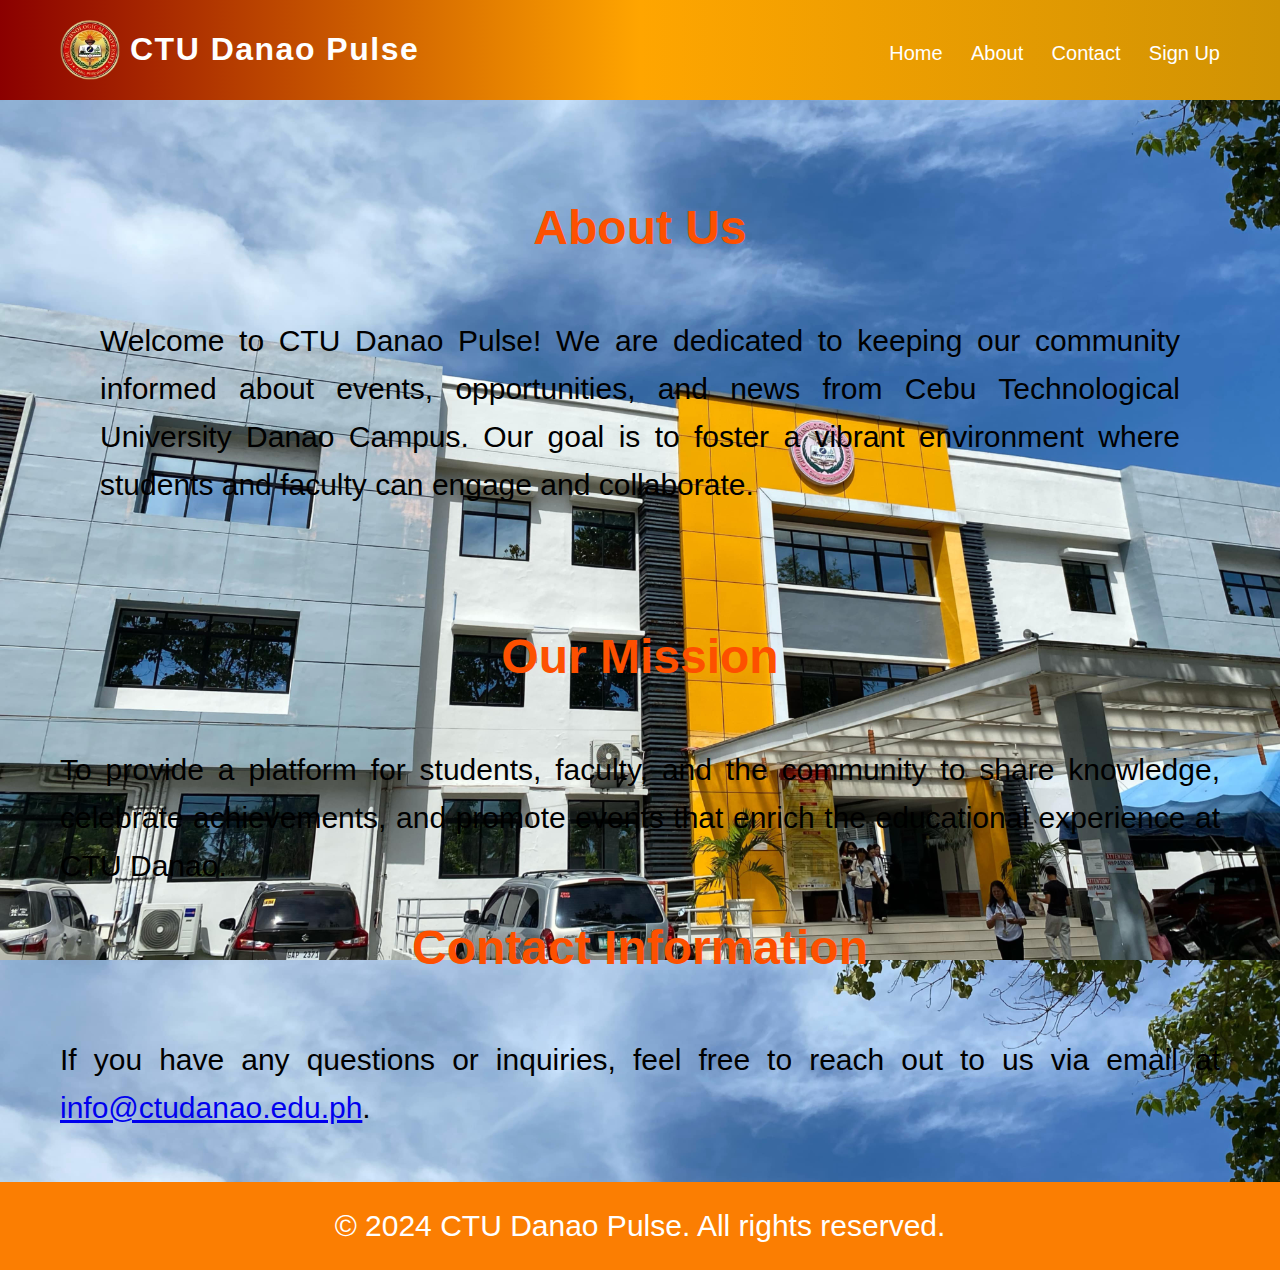
==== Article Webpage/about.html @ dff53dbb "Add files via upload" ====
<!DOCTYPE html>
<html lang="en">
<head>
    <meta charset="UTF-8">
    <meta name="viewport" content="width=device-width, initial-scale=1.0">
    <meta http-equiv="X-UA-Compatible" content="IE=edge">
    <title>About Us</title>
    <link rel="stylesheet" href="styles.css">
    <style>
    body {
            font-family: 'Poppins', sans-serif;
            color: #000000;
            line-height: 1.6;
            font-size: 30px;
            height: 100vh; 
            background-image: url(images/Bg.jfif);
            background-size: cover; 
            background-position: 
        }
 

         .about-section {
           
            padding: 40px;
            
            margin-bottom: 50px;
        }

        .about-content {
            margin: 20px 0;
        }

        .mission-section {
            margin: 20px 0;
            text-align: center;
        }


    </style>

</head>
<body>
    <!-- Header section -->
    <header>
        <nav>
            <div class="logo-container">
                <img src="images/danao logo.png" alt="CTU Logo" class="ctu-logo"> 
                <h1 class="logo-text">CTU Danao Pulse</h1>
            </div>
            <ul class="nav-links">
                <li><a href="index.html#home">Home</a></li>
                <li><a href="#about">About</a></li>
                <li><a href="index.html#contact">Contact</a></li>
                <li><a href="signup.html"><i class="fas fa-user-plus"></i> Sign Up</a></li>
            </ul>
        </nav>
    </header>

    <!-- Main Content Section -->
    <main>
        <section class="about-section">
            <h2 class="section-title">About Us</h2>
            <div class="about-content">
                <p>Welcome to CTU Danao Pulse! We are dedicated to keeping our community informed about events, opportunities, and news from Cebu Technological University Danao Campus. Our goal is to foster a vibrant environment where students and faculty can engage and collaborate.</p>
            </div>
        </section>

        <section class="mission-section">
            <h2 class="section-title">Our Mission</h2>
            <p>To provide a platform for students, faculty, and the community to share knowledge, celebrate achievements, and promote events that enrich the educational experience at CTU Danao.</p>
        </section>

        
        <section class="contact-section">
            <h2 class="section-title">Contact Information</h2>
            <p>If you have any questions or inquiries, feel free to reach out to us via email at <a href="mailto:info@ctudanao.edu.ph">info@ctudanao.edu.ph</a>.</p>
        </section>
    </main>

    <!-- Footer -->
    <footer class="footer">
        &copy; 2024 CTU Danao Pulse. All rights reserved.
    </footer>
</body>
</html>
---- Article Webpage/styles.css ----
* {
    margin: 0;
    padding: 0;
    box-sizing: border-box;
}

body {
    font-family: 'Poppins', sans-serif;
    background-color: #f0f0f0;
    color: #444;
    line-height: 1.6;
}

/* Header */
header {
    background: linear-gradient(to right, darkred, orange, rgb(208, 147, 3));

    color: white;
    padding: 20px 0;
}

nav {
    display: flex;
    justify-content: space-between;
    align-items: center;
    max-width: 1200px;
    margin: 0 auto;
    padding: 0 20px;
}

.logo-container {
    display: flex;
    align-items: center;
}

.ctu-logo {
    width: 60px; 
    height: auto;
    margin-right: 10px; 
}

.logo-text {
    font-size: 2rem;
    font-weight: bold;
    letter-spacing: 1.5px;
}

.nav-links {
    list-style: none;
}

.nav-links li {
    display: inline-block;
    margin-left: 20px;
}

.nav-links a {
    color: white;
    text-decoration: none;
    font-weight: 800s;
    font-size: 20px;
    transition: color 0.3s ease;
}

.nav-links a:hover {
    color: #cd4400;
}
/* Sign Up section styles */
.signup-section {
    display: flex;
    justify-content: center;
    align-items: center;
    min-height: 100vh; /* Ensures section takes full height of viewport */
}

.signup-container {
    background-color: rgba(255, 255, 255, 0.9); /* Slightly transparent white */
    padding: 40px;
    border-radius: 12px;
    box-shadow: 0 10px 30px rgba(0, 0, 0, 0.1);
    width: 400px;
    max-width: 100%;
    text-align: center;
}

.signup-title {
    font-size: 2rem;
    color: #333;
    margin-bottom: 20px;
    font-family: 'Poppins', sans-serif;
}

.signup-form .input-group {
    position: relative;
    margin-bottom: 20px;
}

.signup-form .input-group .icon {
    position: absolute;
    left: 10px;
    top: 50%;
    transform: translateY(-50%);
    color: #ff5500;
}

.signup-form input {
    width: 100%;
    padding: 12px 40px;
    margin: 10px 0;
    border: 1px solid #ccc;
    border-radius: 30px;
    font-size: 1rem;
    background-color: #f9f9f9;
    transition: border 0.3s ease;
}

.signup-form input:focus {
    border-color: #ff5500;
    outline: none;
}

.signup-btn {
    width: 100%;
    padding: 12px;
    background-color: #ff5500;
    color: white;
    border: none;
    border-radius: 30px;
    cursor: pointer;
    font-size: 1.2rem;
    font-family: 'Poppins', sans-serif;
    transition: background-color 0.3s ease;
}

.signup-btn:hover {
    background-color: #d0451b;
}

/* Responsive input field adjustments */
@media (max-width: 600px) {
    .signup-container {
        padding: 30px;
        width: 90%;
    }
    
    .signup-title {
        font-size: 1.5rem;
    }

    .signup-form input {
        padding: 12px 30px;
    }
}


/* Main section */
main {
    max-width: 1200px;
    margin: 50px auto;
    padding: 0 20px;
}

.section-title {
    text-align: center;
    font-size: 3rem;
    margin-bottom: 50px;
    color: #fd5000;
}

/* Article Grid */
.article-grid {
    display: grid;
    grid-template-columns: repeat(auto-fit, minmax(280px, 1fr));
    gap: 30px;
}

.article-item {
    height:auto;
    background-color: white;
    border-radius: 10px;
    overflow: hidden;
    box-shadow: 0 8px 20px rgba(0, 0, 0, 0.1);
    transition: transform 0.3s ease, box-shadow 0.3s ease;
}

.article-item:hover {
    transform: translateY(-10px);
    box-shadow: 0 12px 24px rgba(0, 0, 0, 0.2);
}

/* article image */
.article-img {
    width: 100%;           
    height: 200px;          
    object-fit: cover;      
    border-radius: 8px 8px 0 0; 
}

/* Article Image */
.article-image {
    max-width: 800px;  
    width: 100%;           
    height: auto;        
    margin: 20px auto;     
    display: block; 
    object-fit: cover;        
    border-radius: 8px;    
}
/* article title */
.article-title {
    font-family: 'Poppins', sans-serif; 
    font-size: 2.5rem; 
    color: #f94807; 
    text-align: center; 
    font-weight: bold;
    letter-spacing: 2px; 
    margin-bottom: 20px;
    text-transform: uppercase; 
    
}

.article-title:hover {
    color: #ffbf00; 
   transition: all 0.3s ease-in-out; 
}

.article-topic {
    font-size: 1.5rem;
    padding: 20px;
    color: #000000;
    background-color: #ffd700;
    text-align: center;
}

.article-snippet {
    padding: 20px;
    text-align: justify;
    color: #000000;
}

.article-item:hover .article-topic {
    color: white;
    background-color: #ff5500;
}
.article-link {
    text-decoration: none;
}

p {
    text-align: justify;
}
/* Image Gallery */
.image-gallery {
    display: grid;
    grid-template-columns: repeat(auto-fit, minmax(200px, 1fr)); 
    gap: 20px;
    margin: 20px 0;
}

.image-gallery img {
    width: 100%;
    height: 250px;              
    object-fit: cover;       
    border-radius: 8px;
    box-shadow: 0 4px 15px rgba(0, 0, 0, 0.1);
    transition: transform 0.3s ease, box-shadow 0.3s ease;
}

.image-gallery img:hover {
    transform: scale(1.05);
    box-shadow: 0 8px 20px rgba(0, 0, 0, 0.2);
}

/* Footer */
footer {
    text-align: center;
    padding: 20px;
    background-color: #fb7e02;
    color: white;
    margin-top: 50px;
}
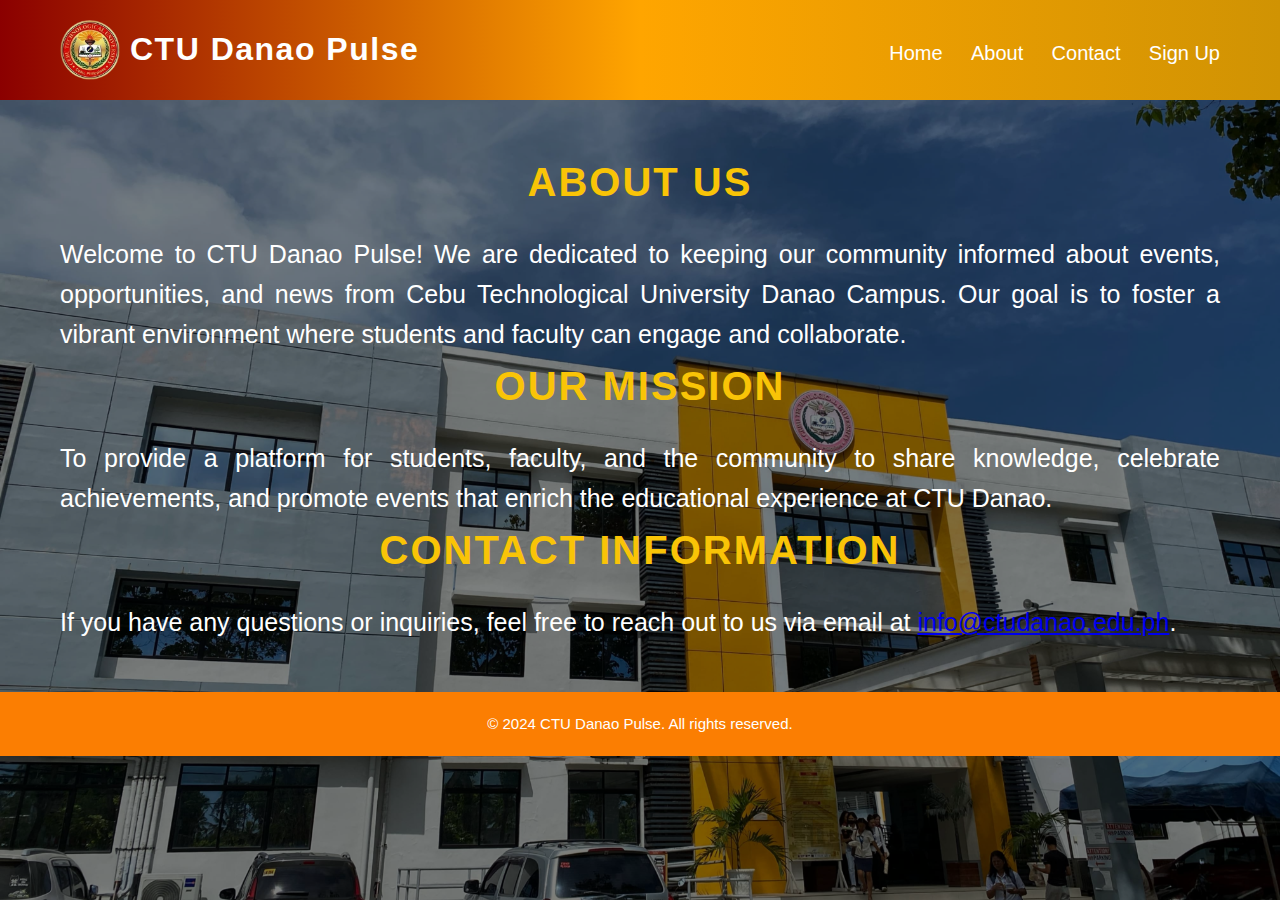
==== commit 7e1ae562: "about.html" ====
--- a/Article Webpage/about.html
+++ b/Article Webpage/about.html
@@ -5,38 +5,72 @@
     <meta name="viewport" content="width=device-width, initial-scale=1.0">
     <meta http-equiv="X-UA-Compatible" content="IE=edge">
     <title>About Us</title>
+    <link rel="icon" href="images/danao logo.png" type="image/png">
     <link rel="stylesheet" href="styles.css">
     <style>
     body {
-            font-family: 'Poppins', sans-serif;
-            color: #000000;
-            line-height: 1.6;
-            font-size: 30px;
-            height: 100vh; 
-            background-image: url(images/Bg.jfif);
-            background-size: cover; 
-            background-position: 
-        }
- 
+        font-family: 'Poppins', sans-serif;
+        color: #000000;
+        line-height: 1.6;
+        font-size: 30px;
+        height: 100vh; 
+        margin: 0;
+        position: relative;
+        background-image: url(images/Bg.jfif);
+        background-size: cover;
+        background-position: center;
+        background-repeat: no-repeat; 
+    }
 
-         .about-section {
-           
-            padding: 40px;
-            
-            margin-bottom: 50px;
-        }
+    /* Overlay */
+    body::before {
+        content: '';
+        position: absolute;
+        top: 0;
+        left: 0;
+        width: 100%;
+        height: 100%;
+        background-color: rgba(0, 0, 0, 0.5); 
+        z-index: 1;
+    }
 
-        .about-content {
-            margin: 20px 0;
-        }
+    
+    header, main,footer{
+        position: relative;
+        z-index: 2;
+    }
+ p {
+        color: #ffffff; 
+        font-size: 25px; 
+    }
+    .section-title {
+    font-family: 'Poppins', sans-serif; 
+    font-size: 2.5rem; 
+    color: #f9c407; 
+    text-align: center; 
+    font-weight: bold;
+    letter-spacing: 2px; 
+    margin-bottom: 20px;
+    text-transform: uppercase; 
+    
+}
 
-        .mission-section {
-            margin: 20px 0;
-            text-align: center;
-        }
+.section-title:hover {
+    color: #ff4400; 
+   transition: all 0.3s ease-in-out; 
+}
+/* Footer */
+footer {
+    text-align: center;
+    font-size: 15px;
+    padding: 20px;
+    background-color: #fb7e02;
+    color: white;
+    margin-top: 50px;
+}
 
+ </style>
 
-    </style>
 
 </head>
 <body>
@@ -59,21 +93,30 @@
     <!-- Main Content Section -->
     <main>
         <section class="about-section">
-            <h2 class="section-title">About Us</h2>
+            <div class="section-title-container">
+                <h2 class="section-title">About Us</h2>
+            </div>
             <div class="about-content">
                 <p>Welcome to CTU Danao Pulse! We are dedicated to keeping our community informed about events, opportunities, and news from Cebu Technological University Danao Campus. Our goal is to foster a vibrant environment where students and faculty can engage and collaborate.</p>
             </div>
         </section>
 
         <section class="mission-section">
-            <h2 class="section-title">Our Mission</h2>
-            <p>To provide a platform for students, faculty, and the community to share knowledge, celebrate achievements, and promote events that enrich the educational experience at CTU Danao.</p>
+            <div class="section-title-container">
+                <h2 class="section-title">Our Mission</h2>
+            </div>
+            <div class="mission-content">
+                <p>To provide a platform for students, faculty, and the community to share knowledge, celebrate achievements, and promote events that enrich the educational experience at CTU Danao.</p>
+            </div>
         </section>
 
-        
         <section class="contact-section">
-            <h2 class="section-title">Contact Information</h2>
-            <p>If you have any questions or inquiries, feel free to reach out to us via email at <a href="mailto:info@ctudanao.edu.ph">info@ctudanao.edu.ph</a>.</p>
+            <div class="section-title-container">
+                <h2 class="section-title">Contact Information</h2>
+            </div>
+            <div class="contact-content">
+                <p>If you have any questions or inquiries, feel free to reach out to us via email at <a href="mailto:info@ctudanao.edu.ph">info@ctudanao.edu.ph</a>.</p>
+            </div>
         </section>
     </main>
 
--- a/Article Webpage/styles.css
+++ b/Article Webpage/styles.css
@@ -66,16 +66,16 @@
 .nav-links a:hover {
     color: #cd4400;
 }
-/* Sign Up section styles */
+/* Sign Up section */
 .signup-section {
     display: flex;
     justify-content: center;
     align-items: center;
-    min-height: 100vh; /* Ensures section takes full height of viewport */
+    min-height: 100vh; 
 }
 
 .signup-container {
-    background-color: rgba(255, 255, 255, 0.9); /* Slightly transparent white */
+    background-color: rgba(255, 255, 255, 0.9); 
     padding: 40px;
     border-radius: 12px;
     box-shadow: 0 10px 30px rgba(0, 0, 0, 0.1);
@@ -137,7 +137,7 @@
     background-color: #d0451b;
 }
 
-/* Responsive input field adjustments */
+
 @media (max-width: 600px) {
     .signup-container {
         padding: 30px;
@@ -275,6 +275,7 @@
 /* Footer */
 footer {
     text-align: center;
+    font-size: 15px;
     padding: 20px;
     background-color: #fb7e02;
     color: white;
